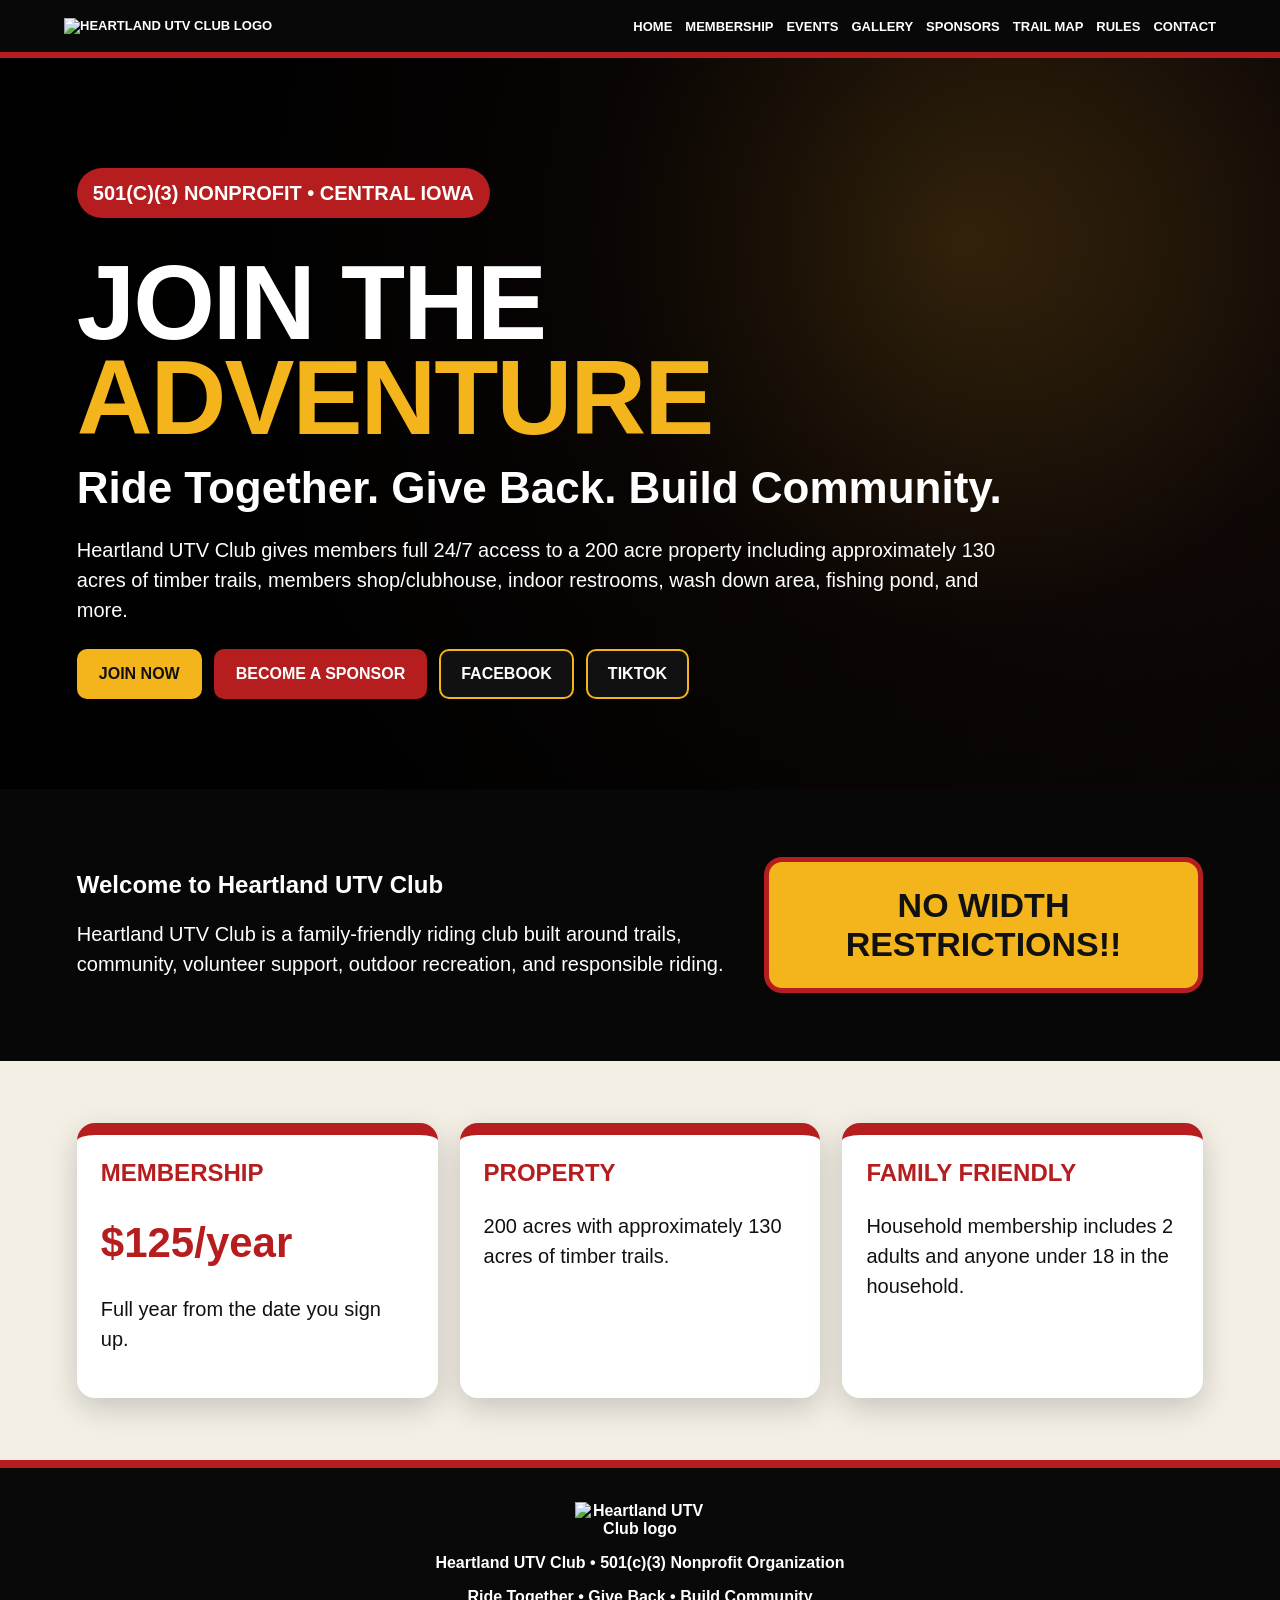
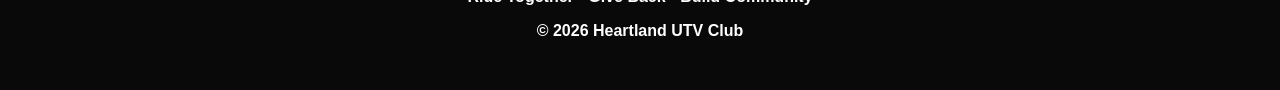
==== index.html @ e7a6eea5 "Add files via upload" ====
<!doctype html><html lang="en"><head><meta charset="utf-8"><meta name="viewport" content="width=device-width, initial-scale=1"><title>Home | Heartland UTV Club</title><meta name="description" content="Heartland UTV Club - Central Iowa UTV and ATV membership, events, sponsors, trails, rules, and gallery."><link rel="stylesheet" href="style.css"></head><body><header class="topbar"><a href="index.html"><img src="assets/heartland-logo.png" class="logo" alt="Heartland UTV Club logo"></a><nav><a href="index.html">Home</a><a href="membership.html">Membership</a><a href="events.html">Events</a><a href="gallery.html">Gallery</a><a href="sponsors.html">Sponsors</a><a href="trail-map.html">Trail Map</a><a href="rules.html">Rules</a><a href="contact.html">Contact</a></nav></header><main><section class="hero"><div class="hero-inner"><p class="pill">501(c)(3) Nonprofit • Central Iowa</p><h1>Join the <span>Adventure</span></h1><h2>Ride Together. Give Back. Build Community.</h2><p>Heartland UTV Club gives members full 24/7 access to a 200 acre property including approximately 130 acres of timber trails, members shop/clubhouse, indoor restrooms, wash down area, fishing pond, and more.</p><div class="buttons"><a class="btn gold" href="https://docs.google.com/forms/d/e/1FAIpQLSf6QDpy7ruusru1dC-jL7EMSxUxBSbG2A_0yS2YULFeCMoRYg/viewform?usp=header">Join Now</a><a class="btn red" href="sponsors.html">Become a Sponsor</a><a class="btn dark" href="https://www.facebook.com/groups/1133601818960235">Facebook</a><a class="btn dark" href="https://www.tiktok.com/@heartlandutvclub">TikTok</a></div></div></section><section class="section grid2"><div><h2>Welcome to Heartland UTV Club</h2><p>Heartland UTV Club is a family-friendly riding club built around trails, community, volunteer support, outdoor recreation, and responsible riding.</p></div><div class="notice">NO WIDTH RESTRICTIONS!!</div></section><section class="section light cards3"><div class="card"><h3>Membership</h3><p class="price">$125/year</p><p>Full year from the date you sign up.</p></div><div class="card"><h3>Property</h3><p>200 acres with approximately 130 acres of timber trails.</p></div><div class="card"><h3>Family Friendly</h3><p>Household membership includes 2 adults and anyone under 18 in the household.</p></div></section></main><footer><img src="assets/heartland-logo.png" alt="Heartland UTV Club logo"><p>Heartland UTV Club • 501(c)(3) Nonprofit Organization</p><p>Ride Together • Give Back • Build Community</p><p>© 2026 Heartland UTV Club</p></footer></body></html>
---- style.css ----
*{box-sizing:border-box}:root{--black:#070707;--red:#b51d1f;--gold:#f3b41c;--cream:#f3efe5;--white:#fff}body{margin:0;font-family:Arial,Helvetica,sans-serif;background:#070707;color:#fff}a{color:inherit}.topbar{display:flex;align-items:center;justify-content:space-between;gap:20px;padding:18px 5vw;background:#080808;border-bottom:6px solid var(--red);position:sticky;top:0;z-index:10}.logo{width:170px;max-width:38vw}.topbar nav{display:flex;flex-wrap:wrap;gap:13px;justify-content:flex-end}.topbar a{text-decoration:none;font-weight:900;text-transform:uppercase;font-size:13px}.hero{min-height:700px;background:linear-gradient(90deg,rgba(0,0,0,.96),rgba(0,0,0,.55)),radial-gradient(circle at 75% 25%,#8e611e 0,#22120d 35%,#050505 75%);padding:90px 6vw}.hero-inner{max-width:950px}.pill{display:inline-block;background:var(--red);padding:10px 16px;border-radius:999px;font-weight:900;text-transform:uppercase}.hero h1,.page-title h1{font-size:clamp(48px,9vw,105px);line-height:.9;margin:18px 0;text-transform:uppercase;letter-spacing:-2px}.hero h1 span{color:var(--gold)}.hero h2{font-size:clamp(26px,4vw,44px);margin:0 0 22px}.hero p,.page-title p,.section p,.section li{font-size:20px;line-height:1.5}.buttons{display:flex;flex-wrap:wrap;gap:12px;margin-top:24px}.btn{display:inline-block;padding:14px 20px;border-radius:10px;font-weight:900;text-decoration:none;text-transform:uppercase;border:2px solid transparent}.gold{background:var(--gold);color:#111}.red{background:var(--red);color:#fff}.dark{background:#111;color:#fff;border-color:var(--gold)}.section{padding:62px 6vw}.page-title{padding:70px 6vw 45px;background:linear-gradient(135deg,#111,#301010)}.light{background:var(--cream);color:#111}.grid2{display:grid;grid-template-columns:1.2fr .8fr;gap:28px;align-items:center}.cards3{display:grid;grid-template-columns:repeat(3,1fr);gap:22px}.cards4{display:grid;grid-template-columns:repeat(4,1fr);gap:18px}.card{background:#fff;color:#111;border-radius:18px;padding:24px;border-top:12px solid var(--red);box-shadow:0 10px 30px rgba(0,0,0,.18)}.card h3{color:var(--red);text-transform:uppercase;font-size:24px;margin-top:0}.price{font-size:42px!important;font-weight:900;color:var(--red);margin:0}.dark-card{background:#111;color:#fff;border:4px solid var(--gold)}.notice{background:var(--gold);color:#111;border:5px solid var(--red);border-radius:18px;padding:24px;text-align:center;font-size:34px;font-weight:900;text-transform:uppercase}.notice.small{font-size:24px}.gallery,.rules{display:grid;grid-template-columns:repeat(4,1fr);gap:18px}.rules{grid-template-columns:repeat(3,1fr)}.gallery-card{min-height:230px;border-radius:18px;padding:20px;background:linear-gradient(135deg,#461313,#111);border:4px solid var(--gold);display:flex;flex-direction:column;justify-content:flex-end;text-decoration:none}.gallery-card span{font-size:25px;font-weight:900;text-transform:uppercase}.gallery-card small{font-size:15px;color:#f3efe5;margin-top:8px}.rule{border-radius:16px;padding:26px;font-size:22px;font-weight:900;text-transform:uppercase}.yes{background:#1d391e;border:3px solid #71b35a}.no{background:#461313;border:3px solid var(--red)}.map-box{min-height:330px;border-radius:18px;border:5px solid var(--gold);display:flex;align-items:center;justify-content:center;text-align:center;font-size:34px;font-weight:900;background:#151515}footer{background:#090909;text-align:center;padding:34px 6vw;border-top:8px solid var(--red);font-weight:800}footer img{width:130px;display:block;margin:0 auto 12px}@media(max-width:950px){.topbar{align-items:flex-start;flex-direction:column}.grid2,.cards3,.cards4,.gallery,.rules{grid-template-columns:1fr}.hero{min-height:auto}.logo{width:140px}}
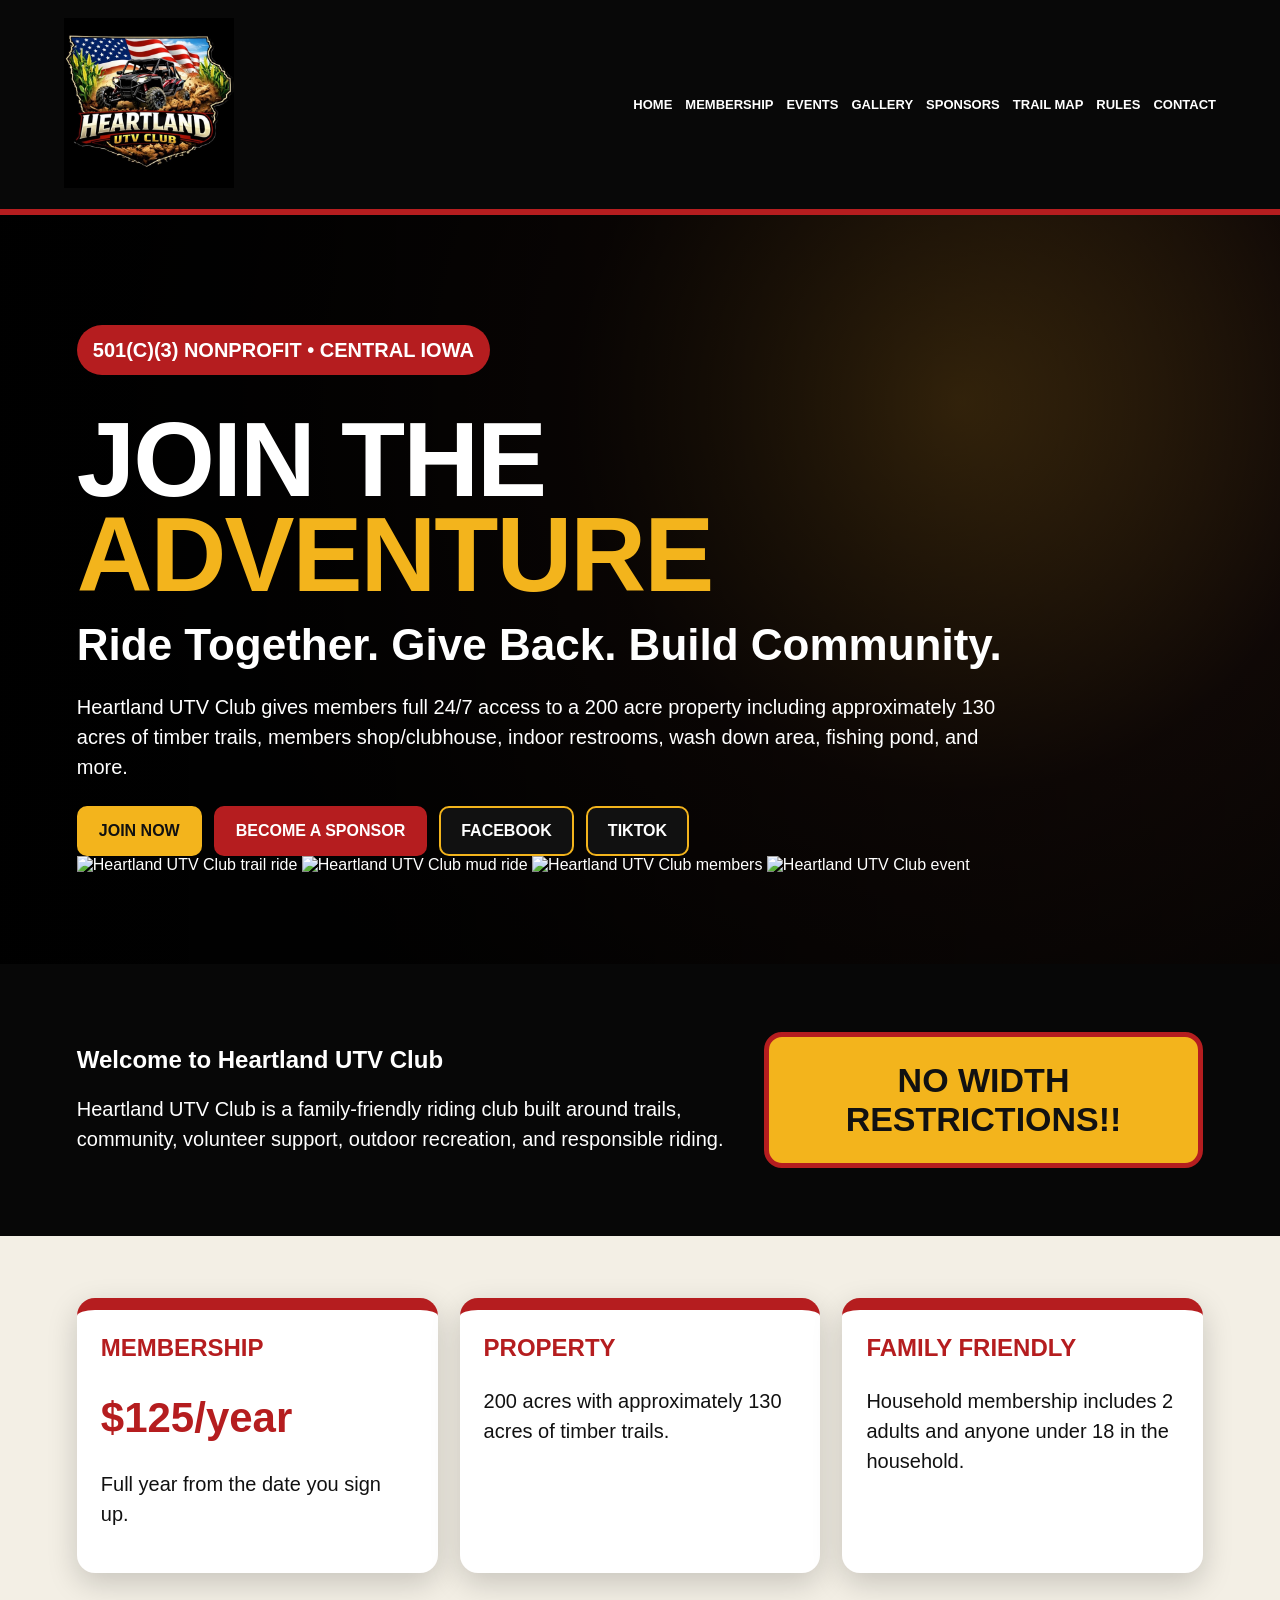
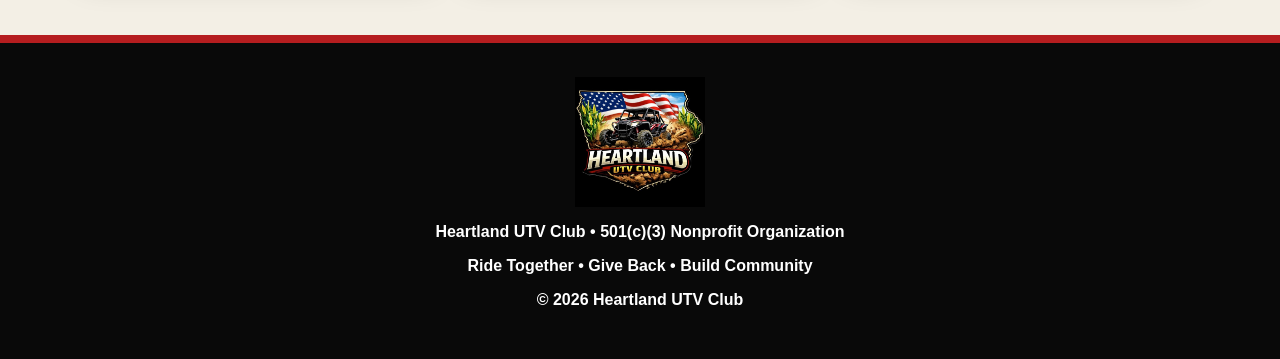
==== commit f88a6b1c: "Revamp index.html with new layout and features Updated the index.html file to enhance structure and " ====
--- a/index.html
+++ b/index.html
@@ -1 +1,115 @@
-<!doctype html><html lang="en"><head><meta charset="utf-8"><meta name="viewport" content="width=device-width, initial-scale=1"><title>Home | Heartland UTV Club</title><meta name="description" content="Heartland UTV Club - Central Iowa UTV and ATV membership, events, sponsors, trails, rules, and gallery."><link rel="stylesheet" href="style.css"></head><body><header class="topbar"><a href="index.html"><img src="assets/heartland-logo.png" class="logo" alt="Heartland UTV Club logo"></a><nav><a href="index.html">Home</a><a href="membership.html">Membership</a><a href="events.html">Events</a><a href="gallery.html">Gallery</a><a href="sponsors.html">Sponsors</a><a href="trail-map.html">Trail Map</a><a href="rules.html">Rules</a><a href="contact.html">Contact</a></nav></header><main><section class="hero"><div class="hero-inner"><p class="pill">501(c)(3) Nonprofit • Central Iowa</p><h1>Join the <span>Adventure</span></h1><h2>Ride Together. Give Back. Build Community.</h2><p>Heartland UTV Club gives members full 24/7 access to a 200 acre property including approximately 130 acres of timber trails, members shop/clubhouse, indoor restrooms, wash down area, fishing pond, and more.</p><div class="buttons"><a class="btn gold" href="https://docs.google.com/forms/d/e/1FAIpQLSf6QDpy7ruusru1dC-jL7EMSxUxBSbG2A_0yS2YULFeCMoRYg/viewform?usp=header">Join Now</a><a class="btn red" href="sponsors.html">Become a Sponsor</a><a class="btn dark" href="https://www.facebook.com/groups/1133601818960235">Facebook</a><a class="btn dark" href="https://www.tiktok.com/@heartlandutvclub">TikTok</a></div></div></section><section class="section grid2"><div><h2>Welcome to Heartland UTV Club</h2><p>Heartland UTV Club is a family-friendly riding club built around trails, community, volunteer support, outdoor recreation, and responsible riding.</p></div><div class="notice">NO WIDTH RESTRICTIONS!!</div></section><section class="section light cards3"><div class="card"><h3>Membership</h3><p class="price">$125/year</p><p>Full year from the date you sign up.</p></div><div class="card"><h3>Property</h3><p>200 acres with approximately 130 acres of timber trails.</p></div><div class="card"><h3>Family Friendly</h3><p>Household membership includes 2 adults and anyone under 18 in the household.</p></div></section></main><footer><img src="assets/heartland-logo.png" alt="Heartland UTV Club logo"><p>Heartland UTV Club • 501(c)(3) Nonprofit Organization</p><p>Ride Together • Give Back • Build Community</p><p>© 2026 Heartland UTV Club</p></footer></body></html>+<!doctype html>
+<html lang="en">
+<head>
+  <meta charset="utf-8">
+  <meta name="viewport" content="width=device-width, initial-scale=1">
+  <title>Heartland UTV Club</title>
+  <meta name="description" content="Heartland UTV Club - Central Iowa UTV and ATV membership, events, sponsors, trails, rules, and gallery.">
+  <link rel="stylesheet" href="style.css">
+</head>
+
+<body>
+  <header class="topbar">
+    <a href="index.html">
+      <img src="assets/heartland-logo.png" class="logo" alt="Heartland UTV Club logo">
+    </a>
+
+    <nav>
+      <a href="index.html">Home</a>
+      <a href="membership.html">Membership</a>
+      <a href="events.html">Events</a>
+      <a href="gallery.html">Gallery</a>
+      <a href="sponsors.html">Sponsors</a>
+      <a href="trail-map.html">Trail Map</a>
+      <a href="rules.html">Rules</a>
+      <a href="contact.html">Contact</a>
+    </nav>
+  </header>
+
+  <main>
+    <section class="hero">
+      <div class="hero-inner">
+        <div class="hero-text">
+          <p class="pill">501(c)(3) Nonprofit • Central Iowa</p>
+          <h1>Join the <span>Adventure</span></h1>
+          <h2>Ride Together. Give Back. Build Community.</h2>
+
+          <p>
+            Heartland UTV Club gives members full 24/7 access to a 200 acre property
+            including approximately 130 acres of timber trails, members shop/clubhouse,
+            indoor restrooms, wash down area, fishing pond, and more.
+          </p>
+
+          <div class="buttons">
+            <a class="btn gold" href="https://docs.google.com/forms/d/e/1FAIpQLSf6QDpy7ruusru1dC-jL7EMSxUxBSbG2A_0yS2YULFeCMoRYg/viewform?usp=header">Join Now</a>
+            <a class="btn red" href="sponsors.html">Become a Sponsor</a>
+            <a class="btn dark" href="https://www.facebook.com/groups/1133601818960235">Facebook</a>
+            <a class="btn dark" href="https://www.tiktok.com/@heartlandutvclub">TikTok</a>
+          </div>
+        </div>
+
+        <div class="hero-slider">
+          <img src="photos/hero/hero1.jpg" class="slide active" alt="Heartland UTV Club trail ride">
+          <img src="photos/hero/hero2.jpg" class="slide" alt="Heartland UTV Club mud ride">
+          <img src="photos/hero/hero3.jpg" class="slide" alt="Heartland UTV Club members">
+          <img src="photos/hero/hero4.jpg" class="slide" alt="Heartland UTV Club event">
+        </div>
+      </div>
+    </section>
+
+    <section class="section grid2">
+      <div>
+        <h2>Welcome to Heartland UTV Club</h2>
+        <p>
+          Heartland UTV Club is a family-friendly riding club built around trails,
+          community, volunteer support, outdoor recreation, and responsible riding.
+        </p>
+      </div>
+
+      <div class="notice">
+        NO WIDTH RESTRICTIONS!!
+      </div>
+    </section>
+
+    <section class="section light cards3">
+      <div class="card">
+        <h3>Membership</h3>
+        <p class="price">$125/year</p>
+        <p>Full year from the date you sign up.</p>
+      </div>
+
+      <div class="card">
+        <h3>Property</h3>
+        <p>200 acres with approximately 130 acres of timber trails.</p>
+      </div>
+
+      <div class="card">
+        <h3>Family Friendly</h3>
+        <p>Household membership includes 2 adults and anyone under 18 in the household.</p>
+      </div>
+    </section>
+  </main>
+
+  <footer>
+    <img src="assets/heartland-logo.png" alt="Heartland UTV Club logo">
+    <p>Heartland UTV Club • 501(c)(3) Nonprofit Organization</p>
+    <p>Ride Together • Give Back • Build Community</p>
+    <p>© 2026 Heartland UTV Club</p>
+  </footer>
+
+  <script>
+    let currentSlide = 0;
+    const slides = document.querySelectorAll(".hero-slider .slide");
+
+    function showSlide(index) {
+      slides.forEach(slide => slide.classList.remove("active"));
+      slides[index].classList.add("active");
+    }
+
+    setInterval(() => {
+      currentSlide = (currentSlide + 1) % slides.length;
+      showSlide(currentSlide);
+    }, 4000);
+  </script>
+</body>
+</html>
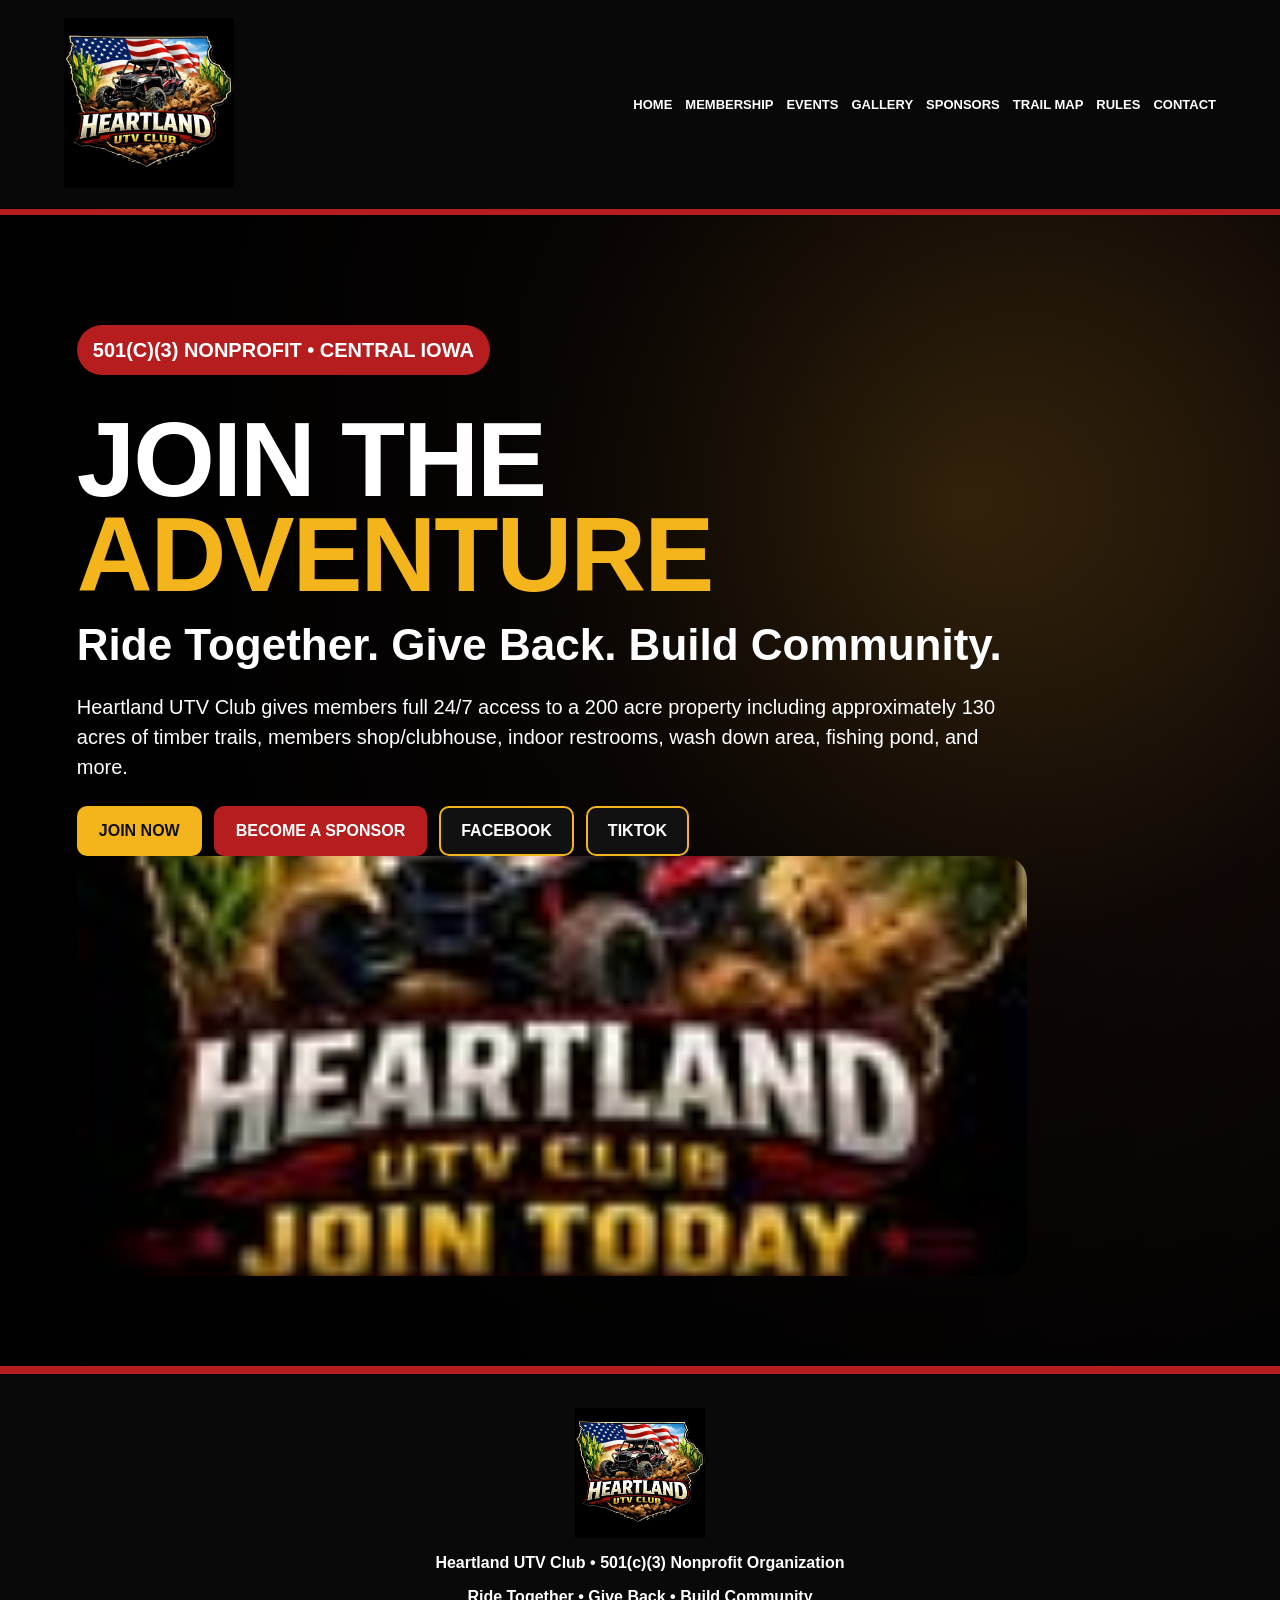
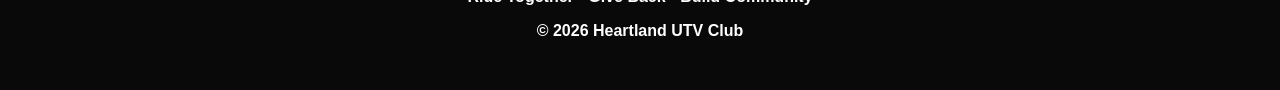
==== commit 4d5b2fda: "Refactor index.html by cleaning up sections and improving slideshow Removed unnecessary sections and" ====
--- a/index.html
+++ b/index.html
@@ -29,9 +29,12 @@
   <main>
     <section class="hero">
       <div class="hero-inner">
+
         <div class="hero-text">
           <p class="pill">501(c)(3) Nonprofit • Central Iowa</p>
+
           <h1>Join the <span>Adventure</span></h1>
+
           <h2>Ride Together. Give Back. Build Community.</h2>
 
           <p>
@@ -53,39 +56,9 @@
           <img src="photos/hero/hero2.jpg" class="slide" alt="Heartland UTV Club mud ride">
           <img src="photos/hero/hero3.jpg" class="slide" alt="Heartland UTV Club members">
           <img src="photos/hero/hero4.jpg" class="slide" alt="Heartland UTV Club event">
+          <img src="photos/hero/hero5.jpg" class="slide" alt="Heartland UTV Club ride">
         </div>
-      </div>
-    </section>
 
-    <section class="section grid2">
-      <div>
-        <h2>Welcome to Heartland UTV Club</h2>
-        <p>
-          Heartland UTV Club is a family-friendly riding club built around trails,
-          community, volunteer support, outdoor recreation, and responsible riding.
-        </p>
-      </div>
-
-      <div class="notice">
-        NO WIDTH RESTRICTIONS!!
-      </div>
-    </section>
-
-    <section class="section light cards3">
-      <div class="card">
-        <h3>Membership</h3>
-        <p class="price">$125/year</p>
-        <p>Full year from the date you sign up.</p>
-      </div>
-
-      <div class="card">
-        <h3>Property</h3>
-        <p>200 acres with approximately 130 acres of timber trails.</p>
-      </div>
-
-      <div class="card">
-        <h3>Family Friendly</h3>
-        <p>Household membership includes 2 adults and anyone under 18 in the household.</p>
       </div>
     </section>
   </main>
@@ -106,10 +79,12 @@
       slides[index].classList.add("active");
     }
 
-    setInterval(() => {
-      currentSlide = (currentSlide + 1) % slides.length;
-      showSlide(currentSlide);
-    }, 4000);
+    if (slides.length > 0) {
+      setInterval(() => {
+        currentSlide = (currentSlide + 1) % slides.length;
+        showSlide(currentSlide);
+      }, 4000);
+    }
   </script>
 </body>
 </html>
--- a/style.css
+++ b/style.css
@@ -1 +1,23 @@
-*{box-sizing:border-box}:root{--black:#070707;--red:#b51d1f;--gold:#f3b41c;--cream:#f3efe5;--white:#fff}body{margin:0;font-family:Arial,Helvetica,sans-serif;background:#070707;color:#fff}a{color:inherit}.topbar{display:flex;align-items:center;justify-content:space-between;gap:20px;padding:18px 5vw;background:#080808;border-bottom:6px solid var(--red);position:sticky;top:0;z-index:10}.logo{width:170px;max-width:38vw}.topbar nav{display:flex;flex-wrap:wrap;gap:13px;justify-content:flex-end}.topbar a{text-decoration:none;font-weight:900;text-transform:uppercase;font-size:13px}.hero{min-height:700px;background:linear-gradient(90deg,rgba(0,0,0,.96),rgba(0,0,0,.55)),radial-gradient(circle at 75% 25%,#8e611e 0,#22120d 35%,#050505 75%);padding:90px 6vw}.hero-inner{max-width:950px}.pill{display:inline-block;background:var(--red);padding:10px 16px;border-radius:999px;font-weight:900;text-transform:uppercase}.hero h1,.page-title h1{font-size:clamp(48px,9vw,105px);line-height:.9;margin:18px 0;text-transform:uppercase;letter-spacing:-2px}.hero h1 span{color:var(--gold)}.hero h2{font-size:clamp(26px,4vw,44px);margin:0 0 22px}.hero p,.page-title p,.section p,.section li{font-size:20px;line-height:1.5}.buttons{display:flex;flex-wrap:wrap;gap:12px;margin-top:24px}.btn{display:inline-block;padding:14px 20px;border-radius:10px;font-weight:900;text-decoration:none;text-transform:uppercase;border:2px solid transparent}.gold{background:var(--gold);color:#111}.red{background:var(--red);color:#fff}.dark{background:#111;color:#fff;border-color:var(--gold)}.section{padding:62px 6vw}.page-title{padding:70px 6vw 45px;background:linear-gradient(135deg,#111,#301010)}.light{background:var(--cream);color:#111}.grid2{display:grid;grid-template-columns:1.2fr .8fr;gap:28px;align-items:center}.cards3{display:grid;grid-template-columns:repeat(3,1fr);gap:22px}.cards4{display:grid;grid-template-columns:repeat(4,1fr);gap:18px}.card{background:#fff;color:#111;border-radius:18px;padding:24px;border-top:12px solid var(--red);box-shadow:0 10px 30px rgba(0,0,0,.18)}.card h3{color:var(--red);text-transform:uppercase;font-size:24px;margin-top:0}.price{font-size:42px!important;font-weight:900;color:var(--red);margin:0}.dark-card{background:#111;color:#fff;border:4px solid var(--gold)}.notice{background:var(--gold);color:#111;border:5px solid var(--red);border-radius:18px;padding:24px;text-align:center;font-size:34px;font-weight:900;text-transform:uppercase}.notice.small{font-size:24px}.gallery,.rules{display:grid;grid-template-columns:repeat(4,1fr);gap:18px}.rules{grid-template-columns:repeat(3,1fr)}.gallery-card{min-height:230px;border-radius:18px;padding:20px;background:linear-gradient(135deg,#461313,#111);border:4px solid var(--gold);display:flex;flex-direction:column;justify-content:flex-end;text-decoration:none}.gallery-card span{font-size:25px;font-weight:900;text-transform:uppercase}.gallery-card small{font-size:15px;color:#f3efe5;margin-top:8px}.rule{border-radius:16px;padding:26px;font-size:22px;font-weight:900;text-transform:uppercase}.yes{background:#1d391e;border:3px solid #71b35a}.no{background:#461313;border:3px solid var(--red)}.map-box{min-height:330px;border-radius:18px;border:5px solid var(--gold);display:flex;align-items:center;justify-content:center;text-align:center;font-size:34px;font-weight:900;background:#151515}footer{background:#090909;text-align:center;padding:34px 6vw;border-top:8px solid var(--red);font-weight:800}footer img{width:130px;display:block;margin:0 auto 12px}@media(max-width:950px){.topbar{align-items:flex-start;flex-direction:column}.grid2,.cards3,.cards4,.gallery,.rules{grid-template-columns:1fr}.hero{min-height:auto}.logo{width:140px}}+*{box-sizing:border-box}:root{--black:#070707;--red:#b51d1f;--gold:#f3b41c;--cream:#f3efe5;--white:#fff}body{margin:0;font-family:Arial,Helvetica,sans-serif;background:#070707;color:#fff}a{color:inherit}.topbar{display:flex;align-items:center;justify-content:space-between;gap:20px;padding:18px 5vw;background:#080808;border-bottom:6px solid var(--red);position:sticky;top:0;z-index:10}.logo{width:170px;max-width:38vw}.topbar nav{display:flex;flex-wrap:wrap;gap:13px;justify-content:flex-end}.topbar a{text-decoration:none;font-weight:900;text-transform:uppercase;font-size:13px}.hero{min-height:700px;background:linear-gradient(90deg,rgba(0,0,0,.96),rgba(0,0,0,.55)),radial-gradient(circle at 75% 25%,#8e611e 0,#22120d 35%,#050505 75%);padding:90px 6vw}.hero-inner{max-width:950px}.pill{display:inline-block;background:var(--red);padding:10px 16px;border-radius:999px;font-weight:900;text-transform:uppercase}.hero h1,.page-title h1{font-size:clamp(48px,9vw,105px);line-height:.9;margin:18px 0;text-transform:uppercase;letter-spacing:-2px}.hero h1 span{color:var(--gold)}.hero h2{font-size:clamp(26px,4vw,44px);margin:0 0 22px}.hero p,.page-title p,.section p,.section li{font-size:20px;line-height:1.5}.buttons{display:flex;flex-wrap:wrap;gap:12px;margin-top:24px}.btn{display:inline-block;padding:14px 20px;border-radius:10px;font-weight:900;text-decoration:none;text-transform:uppercase;border:2px solid transparent}.gold{background:var(--gold);color:#111}.red{background:var(--red);color:#fff}.dark{background:#111;color:#fff;border-color:var(--gold)}.section{padding:62px 6vw}.page-title{padding:70px 6vw 45px;background:linear-gradient(135deg,#111,#301010)}.light{background:var(--cream);color:#111}.grid2{display:grid;grid-template-columns:1.2fr .8fr;gap:28px;align-items:center}.cards3{display:grid;grid-template-columns:repeat(3,1fr);gap:22px}.cards4{display:grid;grid-template-columns:repeat(4,1fr);gap:18px}.card{background:#fff;color:#111;border-radius:18px;padding:24px;border-top:12px solid var(--red);box-shadow:0 10px 30px rgba(0,0,0,.18)}.card h3{color:var(--red);text-transform:uppercase;font-size:24px;margin-top:0}.price{font-size:42px!important;font-weight:900;color:var(--red);margin:0}.dark-card{background:#111;color:#fff;border:4px solid var(--gold)}.notice{background:var(--gold);color:#111;border:5px solid var(--red);border-radius:18px;padding:24px;text-align:center;font-size:34px;font-weight:900;text-transform:uppercase}.notice.small{font-size:24px}.gallery,.rules{display:grid;grid-template-columns:repeat(4,1fr);gap:18px}.rules{grid-template-columns:repeat(3,1fr)}.gallery-card{min-height:230px;border-radius:18px;padding:20px;background:linear-gradient(135deg,#461313,#111);border:4px solid var(--gold);display:flex;flex-direction:column;justify-content:flex-end;text-decoration:none}.gallery-card span{font-size:25px;font-weight:900;text-transform:uppercase}.gallery-card small{font-size:15px;color:#f3efe5;margin-top:8px}.rule{border-radius:16px;padding:26px;font-size:22px;font-weight:900;text-transform:uppercase}.yes{background:#1d391e;border:3px solid #71b35a}.no{background:#461313;border:3px solid var(--red)}.map-box{min-height:330px;border-radius:18px;border:5px solid var(--gold);display:flex;align-items:center;justify-content:center;text-align:center;font-size:34px;font-weight:900;background:#151515}footer{background:#090909;text-align:center;padding:34px 6vw;border-top:8px solid var(--red);font-weight:800}footer img{width:130px;display:block;margin:0 auto 12px}@media(max-width:950px){.topbar{align-items:flex-start;flex-direction:column}.grid2,.cards3,.cards4,.gallery,.rules{grid-template-columns:1fr}.hero{min-height:auto}.logo{width:140px}}.hero-slider {
+  position: relative;
+  width: 100%;
+  height: 420px;
+  border-radius: 24px;
+  overflow: hidden;
+}
+
+.hero-slider .slide {
+  position: absolute;
+  inset: 0;
+  width: 100%;
+  height: 100%;
+  object-fit: cover;
+  object-position: center;
+  display: block;
+  opacity: 0;
+  transition: opacity 900ms ease-in-out;
+}
+
+.hero-slider .slide.active {
+  opacity: 1;
+}
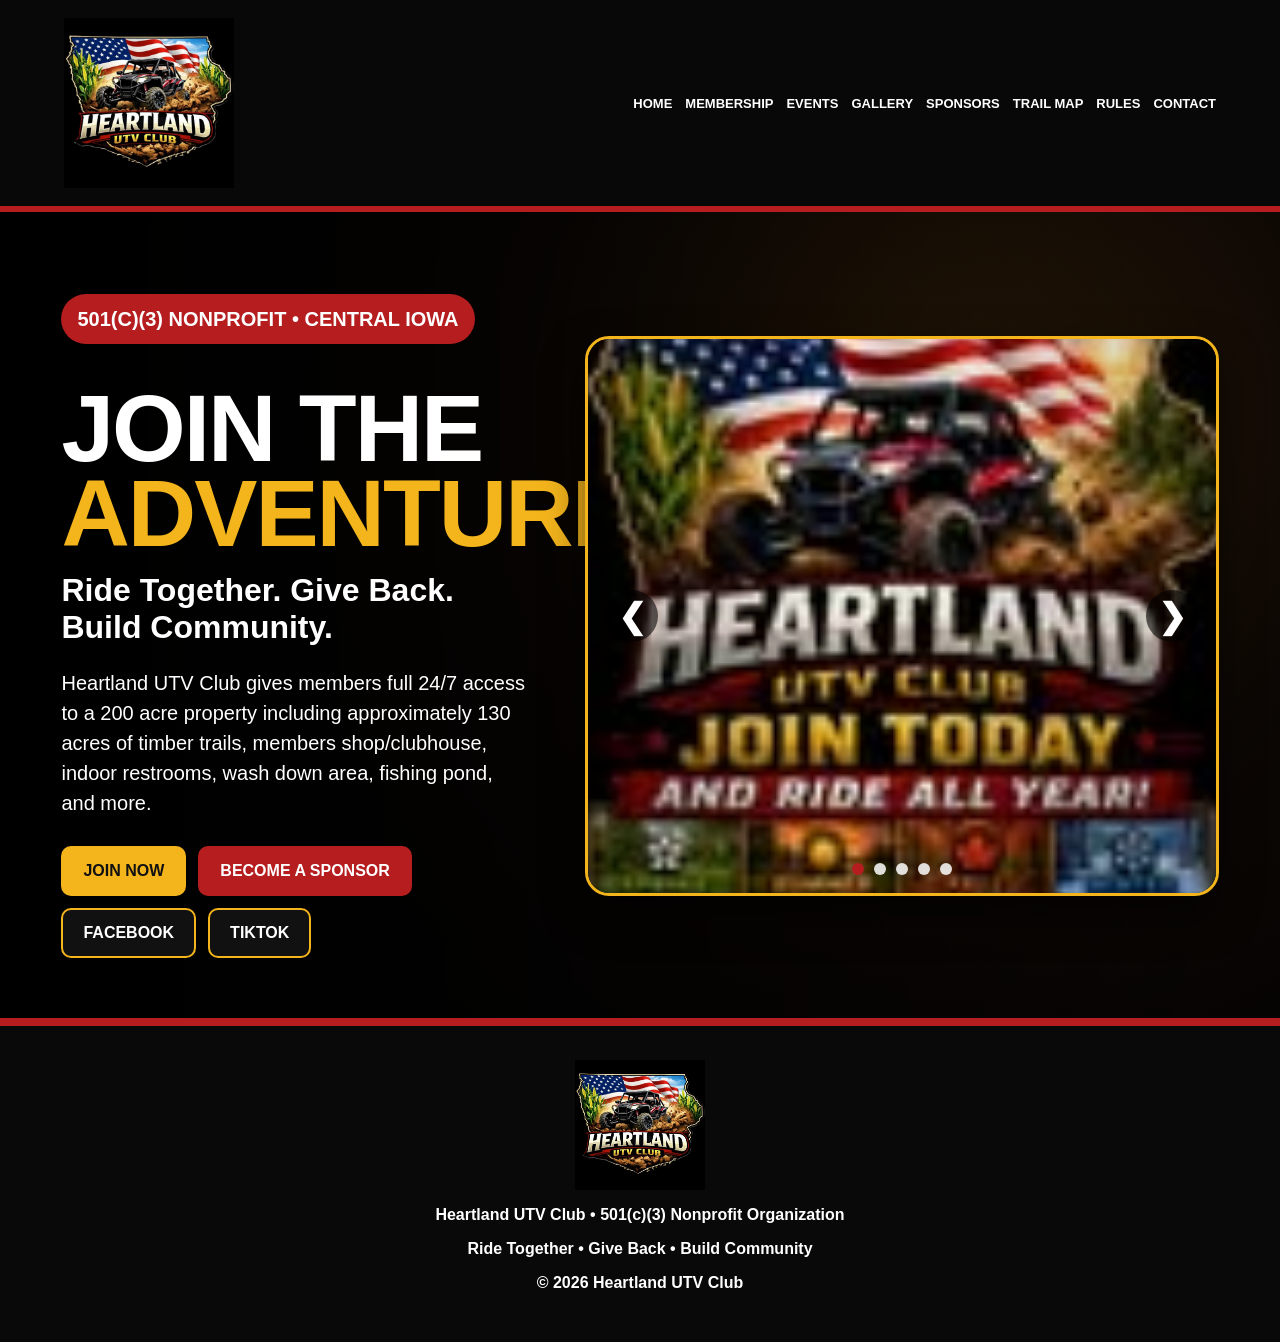
==== commit f832f8a1: "Add files via upload" ====
--- a/index.html
+++ b/index.html
@@ -7,42 +7,22 @@
   <meta name="description" content="Heartland UTV Club - Central Iowa UTV and ATV membership, events, sponsors, trails, rules, and gallery.">
   <link rel="stylesheet" href="style.css">
 </head>
-
 <body>
   <header class="topbar">
-    <a href="index.html">
-      <img src="assets/heartland-logo.png" class="logo" alt="Heartland UTV Club logo">
-    </a>
-
+    <a href="index.html"><img src="assets/heartland-logo.png" class="logo" alt="Heartland UTV Club logo"></a>
     <nav>
-      <a href="index.html">Home</a>
-      <a href="membership.html">Membership</a>
-      <a href="events.html">Events</a>
-      <a href="gallery.html">Gallery</a>
-      <a href="sponsors.html">Sponsors</a>
-      <a href="trail-map.html">Trail Map</a>
-      <a href="rules.html">Rules</a>
-      <a href="contact.html">Contact</a>
+      <a href="index.html">Home</a><a href="membership.html">Membership</a><a href="events.html">Events</a><a href="gallery.html">Gallery</a><a href="sponsors.html">Sponsors</a><a href="trail-map.html">Trail Map</a><a href="rules.html">Rules</a><a href="contact.html">Contact</a>
     </nav>
   </header>
 
   <main>
     <section class="hero">
       <div class="hero-inner">
-
         <div class="hero-text">
           <p class="pill">501(c)(3) Nonprofit • Central Iowa</p>
-
           <h1>Join the <span>Adventure</span></h1>
-
           <h2>Ride Together. Give Back. Build Community.</h2>
-
-          <p>
-            Heartland UTV Club gives members full 24/7 access to a 200 acre property
-            including approximately 130 acres of timber trails, members shop/clubhouse,
-            indoor restrooms, wash down area, fishing pond, and more.
-          </p>
-
+          <p>Heartland UTV Club gives members full 24/7 access to a 200 acre property including approximately 130 acres of timber trails, members shop/clubhouse, indoor restrooms, wash down area, fishing pond, and more.</p>
           <div class="buttons">
             <a class="btn gold" href="https://docs.google.com/forms/d/e/1FAIpQLSf6QDpy7ruusru1dC-jL7EMSxUxBSbG2A_0yS2YULFeCMoRYg/viewform?usp=header">Join Now</a>
             <a class="btn red" href="sponsors.html">Become a Sponsor</a>
@@ -51,14 +31,18 @@
           </div>
         </div>
 
-        <div class="hero-slider">
+        <div class="hero-slider" aria-label="Heartland UTV Club photo slideshow">
           <img src="photos/hero/hero1.jpg" class="slide active" alt="Heartland UTV Club trail ride">
           <img src="photos/hero/hero2.jpg" class="slide" alt="Heartland UTV Club mud ride">
           <img src="photos/hero/hero3.jpg" class="slide" alt="Heartland UTV Club members">
           <img src="photos/hero/hero4.jpg" class="slide" alt="Heartland UTV Club event">
           <img src="photos/hero/hero5.jpg" class="slide" alt="Heartland UTV Club ride">
+          <button class="slider-arrow prev" type="button" aria-label="Previous photo">&#10094;</button>
+          <button class="slider-arrow next" type="button" aria-label="Next photo">&#10095;</button>
+          <div class="slider-dots">
+            <button class="dot active" type="button"></button><button class="dot" type="button"></button><button class="dot" type="button"></button><button class="dot" type="button"></button><button class="dot" type="button"></button>
+          </div>
         </div>
-
       </div>
     </section>
   </main>
@@ -71,20 +55,29 @@
   </footer>
 
   <script>
+    const slides = document.querySelectorAll(".hero-slider .slide");
+    const dots = document.querySelectorAll(".slider-dots .dot");
+    const prevButton = document.querySelector(".slider-arrow.prev");
+    const nextButton = document.querySelector(".slider-arrow.next");
+    const slider = document.querySelector(".hero-slider");
     let currentSlide = 0;
-    const slides = document.querySelectorAll(".hero-slider .slide");
+    let slideTimer;
 
     function showSlide(index) {
-      slides.forEach(slide => slide.classList.remove("active"));
-      slides[index].classList.add("active");
+      if (!slides.length) return;
+      currentSlide = (index + slides.length) % slides.length;
+      slides.forEach((slide, i) => slide.classList.toggle("active", i === currentSlide));
+      dots.forEach((dot, i) => dot.classList.toggle("active", i === currentSlide));
     }
+    function nextSlide(){ showSlide(currentSlide + 1); }
+    function startSlider(){ stopSlider(); slideTimer = setInterval(nextSlide, 4500); }
+    function stopSlider(){ if (slideTimer) clearInterval(slideTimer); }
 
-    if (slides.length > 0) {
-      setInterval(() => {
-        currentSlide = (currentSlide + 1) % slides.length;
-        showSlide(currentSlide);
-      }, 4000);
-    }
+    if (nextButton) nextButton.addEventListener("click", () => { nextSlide(); startSlider(); });
+    if (prevButton) prevButton.addEventListener("click", () => { showSlide(currentSlide - 1); startSlider(); });
+    dots.forEach((dot, i) => dot.addEventListener("click", () => { showSlide(i); startSlider(); }));
+    if (slider) { slider.addEventListener("mouseenter", stopSlider); slider.addEventListener("mouseleave", startSlider); }
+    startSlider();
   </script>
 </body>
-</html>
+</html>
--- a/style.css
+++ b/style.css
@@ -1,23 +1 @@
-*{box-sizing:border-box}:root{--black:#070707;--red:#b51d1f;--gold:#f3b41c;--cream:#f3efe5;--white:#fff}body{margin:0;font-family:Arial,Helvetica,sans-serif;background:#070707;color:#fff}a{color:inherit}.topbar{display:flex;align-items:center;justify-content:space-between;gap:20px;padding:18px 5vw;background:#080808;border-bottom:6px solid var(--red);position:sticky;top:0;z-index:10}.logo{width:170px;max-width:38vw}.topbar nav{display:flex;flex-wrap:wrap;gap:13px;justify-content:flex-end}.topbar a{text-decoration:none;font-weight:900;text-transform:uppercase;font-size:13px}.hero{min-height:700px;background:linear-gradient(90deg,rgba(0,0,0,.96),rgba(0,0,0,.55)),radial-gradient(circle at 75% 25%,#8e611e 0,#22120d 35%,#050505 75%);padding:90px 6vw}.hero-inner{max-width:950px}.pill{display:inline-block;background:var(--red);padding:10px 16px;border-radius:999px;font-weight:900;text-transform:uppercase}.hero h1,.page-title h1{font-size:clamp(48px,9vw,105px);line-height:.9;margin:18px 0;text-transform:uppercase;letter-spacing:-2px}.hero h1 span{color:var(--gold)}.hero h2{font-size:clamp(26px,4vw,44px);margin:0 0 22px}.hero p,.page-title p,.section p,.section li{font-size:20px;line-height:1.5}.buttons{display:flex;flex-wrap:wrap;gap:12px;margin-top:24px}.btn{display:inline-block;padding:14px 20px;border-radius:10px;font-weight:900;text-decoration:none;text-transform:uppercase;border:2px solid transparent}.gold{background:var(--gold);color:#111}.red{background:var(--red);color:#fff}.dark{background:#111;color:#fff;border-color:var(--gold)}.section{padding:62px 6vw}.page-title{padding:70px 6vw 45px;background:linear-gradient(135deg,#111,#301010)}.light{background:var(--cream);color:#111}.grid2{display:grid;grid-template-columns:1.2fr .8fr;gap:28px;align-items:center}.cards3{display:grid;grid-template-columns:repeat(3,1fr);gap:22px}.cards4{display:grid;grid-template-columns:repeat(4,1fr);gap:18px}.card{background:#fff;color:#111;border-radius:18px;padding:24px;border-top:12px solid var(--red);box-shadow:0 10px 30px rgba(0,0,0,.18)}.card h3{color:var(--red);text-transform:uppercase;font-size:24px;margin-top:0}.price{font-size:42px!important;font-weight:900;color:var(--red);margin:0}.dark-card{background:#111;color:#fff;border:4px solid var(--gold)}.notice{background:var(--gold);color:#111;border:5px solid var(--red);border-radius:18px;padding:24px;text-align:center;font-size:34px;font-weight:900;text-transform:uppercase}.notice.small{font-size:24px}.gallery,.rules{display:grid;grid-template-columns:repeat(4,1fr);gap:18px}.rules{grid-template-columns:repeat(3,1fr)}.gallery-card{min-height:230px;border-radius:18px;padding:20px;background:linear-gradient(135deg,#461313,#111);border:4px solid var(--gold);display:flex;flex-direction:column;justify-content:flex-end;text-decoration:none}.gallery-card span{font-size:25px;font-weight:900;text-transform:uppercase}.gallery-card small{font-size:15px;color:#f3efe5;margin-top:8px}.rule{border-radius:16px;padding:26px;font-size:22px;font-weight:900;text-transform:uppercase}.yes{background:#1d391e;border:3px solid #71b35a}.no{background:#461313;border:3px solid var(--red)}.map-box{min-height:330px;border-radius:18px;border:5px solid var(--gold);display:flex;align-items:center;justify-content:center;text-align:center;font-size:34px;font-weight:900;background:#151515}footer{background:#090909;text-align:center;padding:34px 6vw;border-top:8px solid var(--red);font-weight:800}footer img{width:130px;display:block;margin:0 auto 12px}@media(max-width:950px){.topbar{align-items:flex-start;flex-direction:column}.grid2,.cards3,.cards4,.gallery,.rules{grid-template-columns:1fr}.hero{min-height:auto}.logo{width:140px}}.hero-slider {
-  position: relative;
-  width: 100%;
-  height: 420px;
-  border-radius: 24px;
-  overflow: hidden;
-}
-
-.hero-slider .slide {
-  position: absolute;
-  inset: 0;
-  width: 100%;
-  height: 100%;
-  object-fit: cover;
-  object-position: center;
-  display: block;
-  opacity: 0;
-  transition: opacity 900ms ease-in-out;
-}
-
-.hero-slider .slide.active {
-  opacity: 1;
-}
+*{box-sizing:border-box}:root{--black:#070707;--red:#b51d1f;--gold:#f3b41c;--cream:#f3efe5;--white:#fff}html{scroll-behavior:smooth}body{margin:0;font-family:Arial,Helvetica,sans-serif;background:#070707;color:#fff}a{color:inherit}.topbar{display:flex;align-items:center;justify-content:space-between;gap:20px;padding:18px 5vw;background:#080808;border-bottom:6px solid var(--red);position:sticky;top:0;z-index:10}.logo{width:170px;max-width:38vw;display:block}.topbar nav{display:flex;flex-wrap:wrap;gap:13px;justify-content:flex-end}.topbar a{text-decoration:none;font-weight:900;text-transform:uppercase;font-size:13px}.hero{min-height:calc(100vh - 118px);background:linear-gradient(90deg,rgba(0,0,0,.98),rgba(0,0,0,.70),rgba(0,0,0,.50)),radial-gradient(circle at 74% 25%,#51310e 0,#180e08 38%,#050505 75%);padding:62px 4.8vw 60px;display:flex;align-items:center}.hero-inner{width:100%;display:grid;grid-template-columns:minmax(420px,.85fr) minmax(620px,1.15fr);gap:56px;align-items:center}.hero-text{max-width:740px}.pill{display:inline-block;background:var(--red);padding:10px 16px;border-radius:999px;font-weight:900;text-transform:uppercase}.hero h1,.page-title h1{font-size:clamp(54px,7.4vw,104px);line-height:.9;margin:22px 0 16px;text-transform:uppercase;letter-spacing:-2px}.hero h1 span{color:var(--gold)}.hero h2{font-size:clamp(25px,2.5vw,42px);margin:0 0 22px}.hero p,.page-title p,.section p,.section li{font-size:20px;line-height:1.5}.buttons{display:flex;flex-wrap:wrap;gap:12px;margin-top:28px}.btn{display:inline-block;padding:14px 20px;border-radius:10px;font-weight:900;text-decoration:none;text-transform:uppercase;border:2px solid transparent}.gold{background:var(--gold);color:#111}.red{background:var(--red);color:#fff}.dark{background:#111;color:#fff;border-color:var(--gold)}.hero-slider{position:relative;width:100%;height:min(52vw,560px);min-height:420px;border-radius:24px;overflow:hidden;border:3px solid var(--gold);box-shadow:0 18px 40px rgba(0,0,0,.55);background:#111}.hero-slider::after{content:"";position:absolute;inset:0;background:linear-gradient(90deg,rgba(0,0,0,.22),transparent 42%,rgba(0,0,0,.18));pointer-events:none}.hero-slider .slide{position:absolute;inset:0;width:100%;height:100%;object-fit:cover;object-position:center;display:block;opacity:0;transform:scale(1.025);transition:opacity 900ms ease-in-out,transform 5000ms ease}.hero-slider .slide.active{opacity:1;transform:scale(1.08)}.slider-arrow{position:absolute;top:50%;transform:translateY(-50%);z-index:3;width:52px;height:52px;border-radius:50%;border:0;background:rgba(0,0,0,.58);color:#fff;font-size:34px;font-weight:900;cursor:pointer}.slider-arrow:hover{background:rgba(181,29,31,.85)}.slider-arrow.prev{left:18px}.slider-arrow.next{right:18px}.slider-dots{position:absolute;left:0;right:0;bottom:18px;z-index:3;display:flex;justify-content:center;gap:10px}.dot{width:12px;height:12px;border-radius:50%;border:0;background:#fff;opacity:.85;cursor:pointer}.dot.active{background:var(--red);opacity:1}.section{padding:62px 6vw}.page-title{padding:70px 6vw 45px;background:linear-gradient(135deg,#111,#301010)}.light{background:var(--cream);color:#111}.grid2{display:grid;grid-template-columns:1.2fr .8fr;gap:28px;align-items:center}.cards3{display:grid;grid-template-columns:repeat(3,1fr);gap:22px}.cards4{display:grid;grid-template-columns:repeat(4,1fr);gap:18px}.card{background:#fff;color:#111;border-radius:18px;padding:24px;border-top:12px solid var(--red);box-shadow:0 10px 30px rgba(0,0,0,.18)}.card h3{color:var(--red);text-transform:uppercase;font-size:24px;margin-top:0}.price{font-size:42px!important;font-weight:900;color:var(--red);margin:0}.dark-card{background:#111;color:#fff;border:4px solid var(--gold)}.notice{background:var(--gold);color:#111;border:5px solid var(--red);border-radius:18px;padding:24px;text-align:center;font-size:34px;font-weight:900;text-transform:uppercase}.notice.small{font-size:24px}.gallery,.rules{display:grid;grid-template-columns:repeat(4,1fr);gap:18px}.rules{grid-template-columns:repeat(3,1fr)}.gallery-card{min-height:230px;border-radius:18px;padding:20px;background:linear-gradient(135deg,#461313,#111);border:4px solid var(--gold);display:flex;flex-direction:column;justify-content:flex-end;text-decoration:none}.gallery-card span{font-size:25px;font-weight:900;text-transform:uppercase}.gallery-card small{font-size:15px;color:#f3efe5;margin-top:8px}.rule{border-radius:16px;padding:26px;font-size:22px;font-weight:900;text-transform:uppercase}.yes{background:#1d391e;border:3px solid #71b35a}.no{background:#461313;border:3px solid var(--red)}.map-box{min-height:330px;border-radius:18px;border:5px solid var(--gold);display:flex;align-items:center;justify-content:center;text-align:center;font-size:34px;font-weight:900;background:#151515}.calendar-wrap{background:#fff;border-radius:18px;overflow:hidden;border:5px solid var(--red);box-shadow:0 10px 30px rgba(0,0,0,.22)}.calendar-wrap iframe{display:block;width:100%;min-height:700px}.section-title{max-width:930px;margin-bottom:30px}footer{background:#090909;text-align:center;padding:34px 6vw;border-top:8px solid var(--red);font-weight:800}footer img{width:130px;display:block;margin:0 auto 12px}@media(max-width:950px){.topbar{align-items:flex-start;flex-direction:column}.topbar nav{justify-content:flex-start}.hero{min-height:auto;padding:34px 5vw 44px}.hero-inner{grid-template-columns:1fr;gap:30px}.hero h1{font-size:clamp(46px,15vw,78px)}.hero-slider{height:310px;min-height:310px;border-radius:18px}.slider-arrow{width:42px;height:42px;font-size:26px}.grid2,.cards3,.cards4,.gallery,.rules{grid-template-columns:1fr}.logo{width:140px}.calendar-wrap iframe{min-height:560px}}@media(max-width:520px){.buttons{flex-direction:column}.btn{width:100%;text-align:center}.hero-slider{height:245px;min-height:245px}.pill{font-size:14px}}
